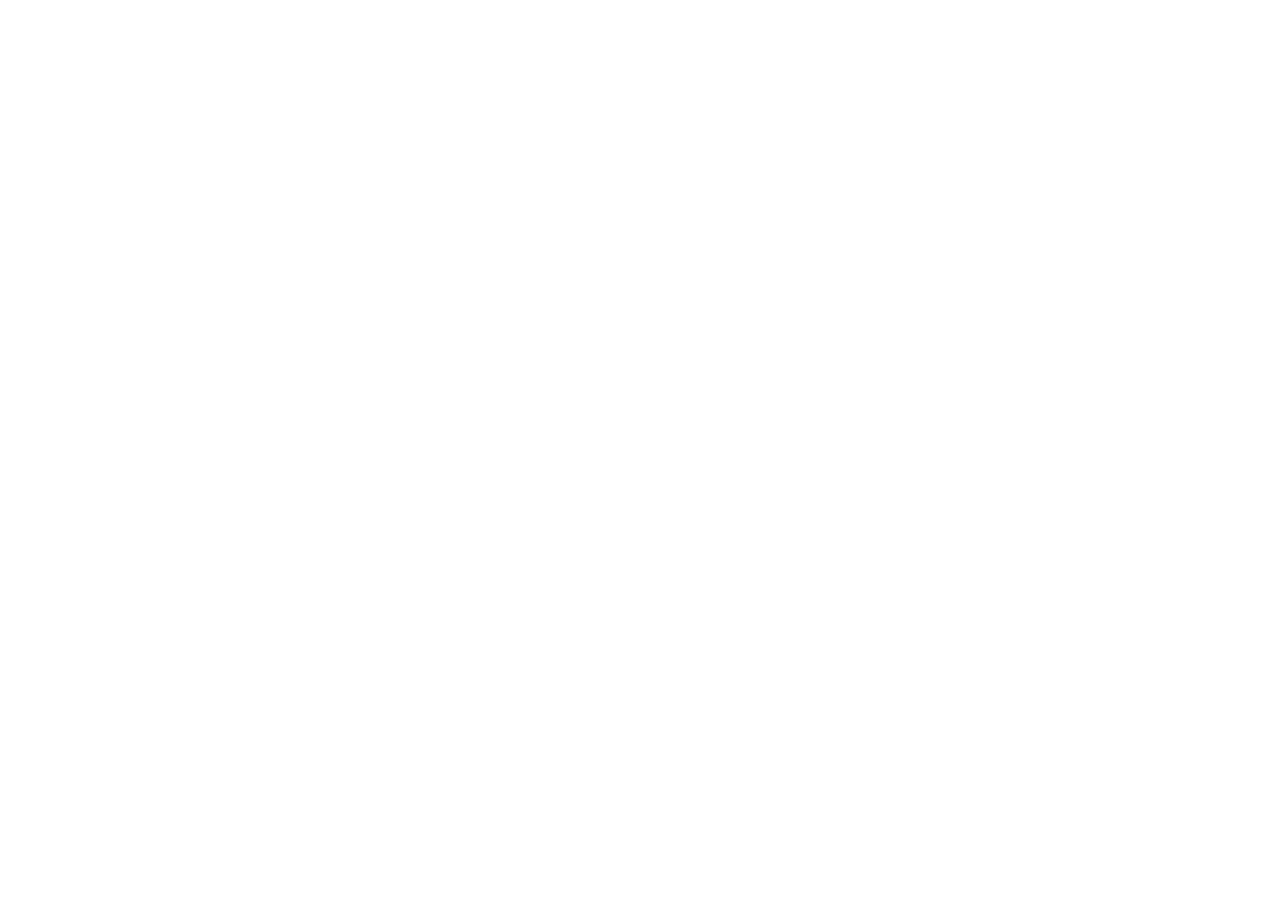
==== index.html @ b0eef28d ":tada: first commit" ====
<!DOCTYPE html>
<html lang="en">
<head>
    <meta charset="UTF-8">
    <meta http-equiv="X-UA-Compatible" content="IE=edge">
    <meta name="viewport" content="width=device-width, initial-scale=1.0">
    <link href="https://cdn.jsdelivr.net/npm/bootstrap@5.3.0-alpha1/dist/css/bootstrap.min.css" rel="stylesheet" integrity="sha384-GLhlTQ8iRABdZLl6O3oVMWSktQOp6b7In1Zl3/Jr59b6EGGoI1aFkw7cmDA6j6gD" crossorigin="anonymous">
    <link rel="stylesheet" href="style.css">
    <title>Document</title>
</head>
<body>
    <script src="https://cdn.jsdelivr.net/npm/bootstrap@5.3.0-alpha1/dist/js/bootstrap.bundle.min.js" integrity="sha384-w76AqPfDkMBDXo30jS1Sgez6pr3x5MlQ1ZAGC+nuZB+EYdgRZgiwxhTBTkF7CXvN" crossorigin="anonymous"></script>  
</body>
</html>
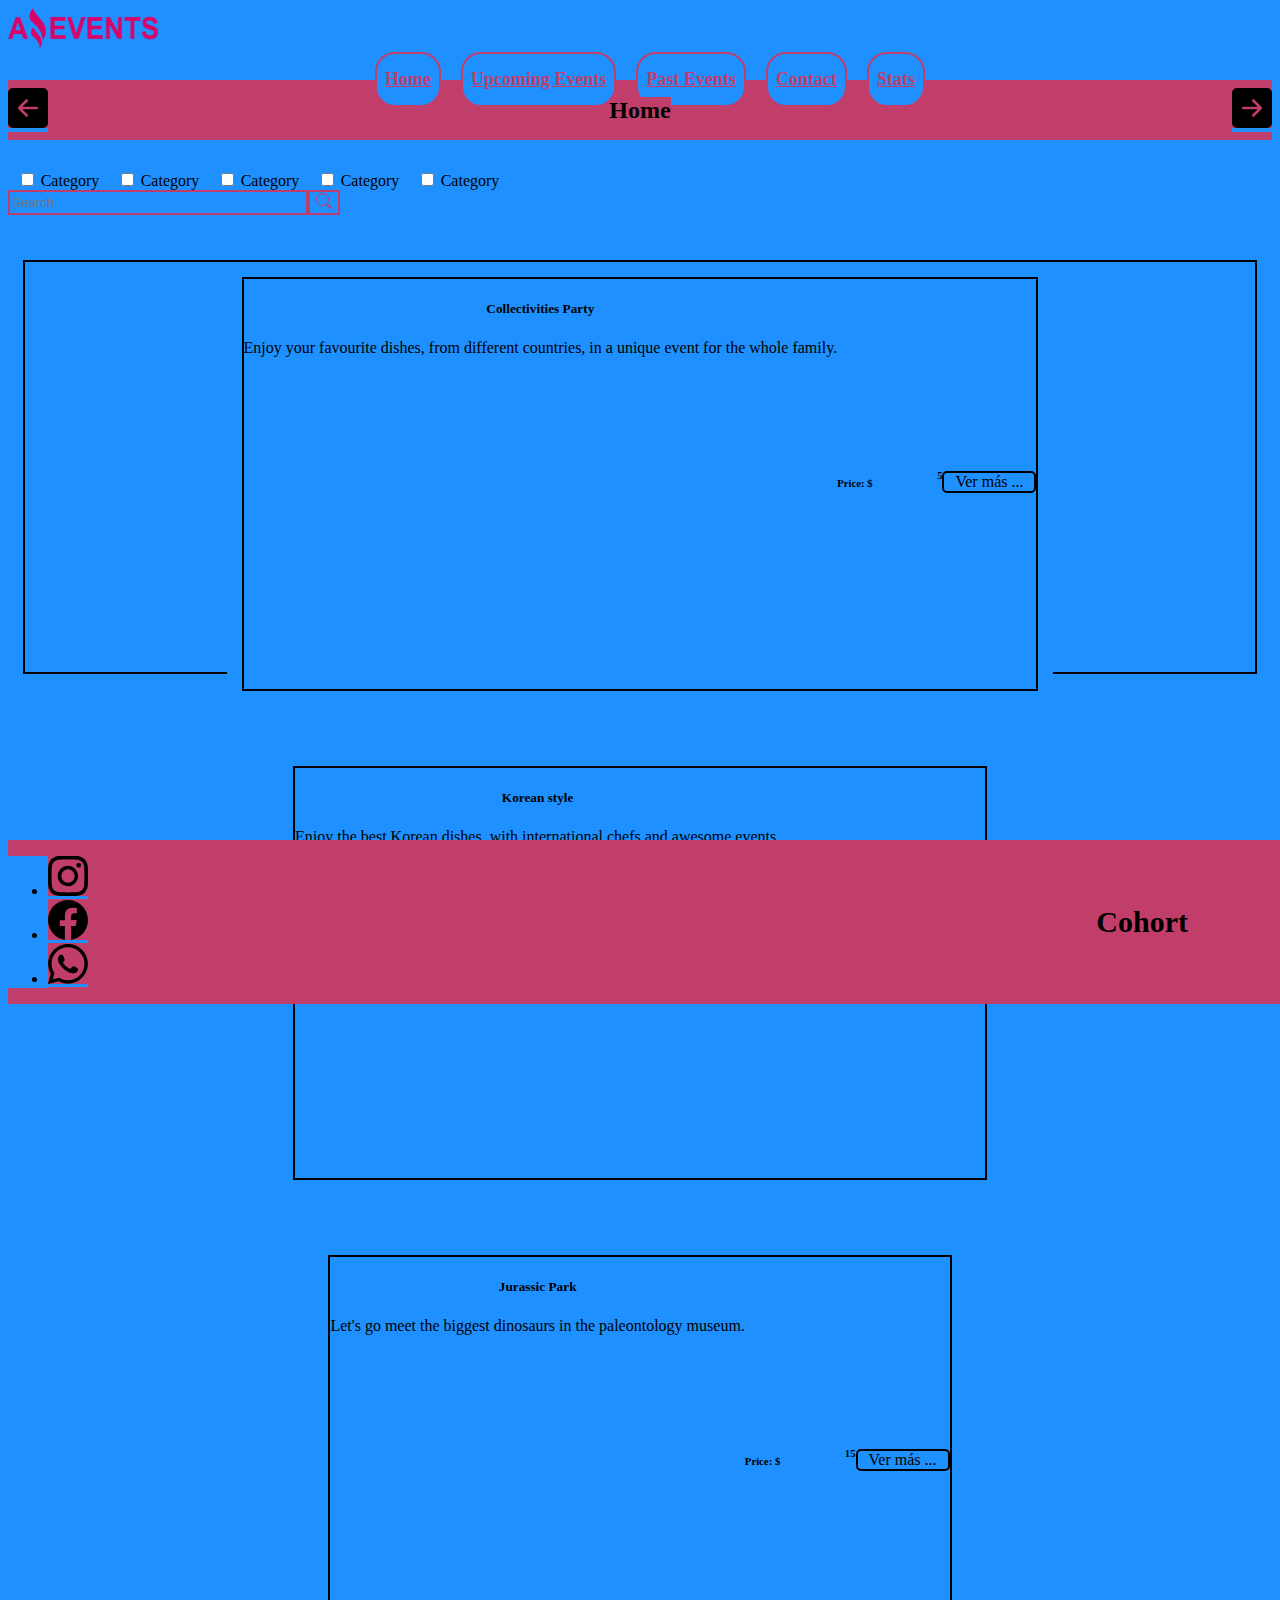
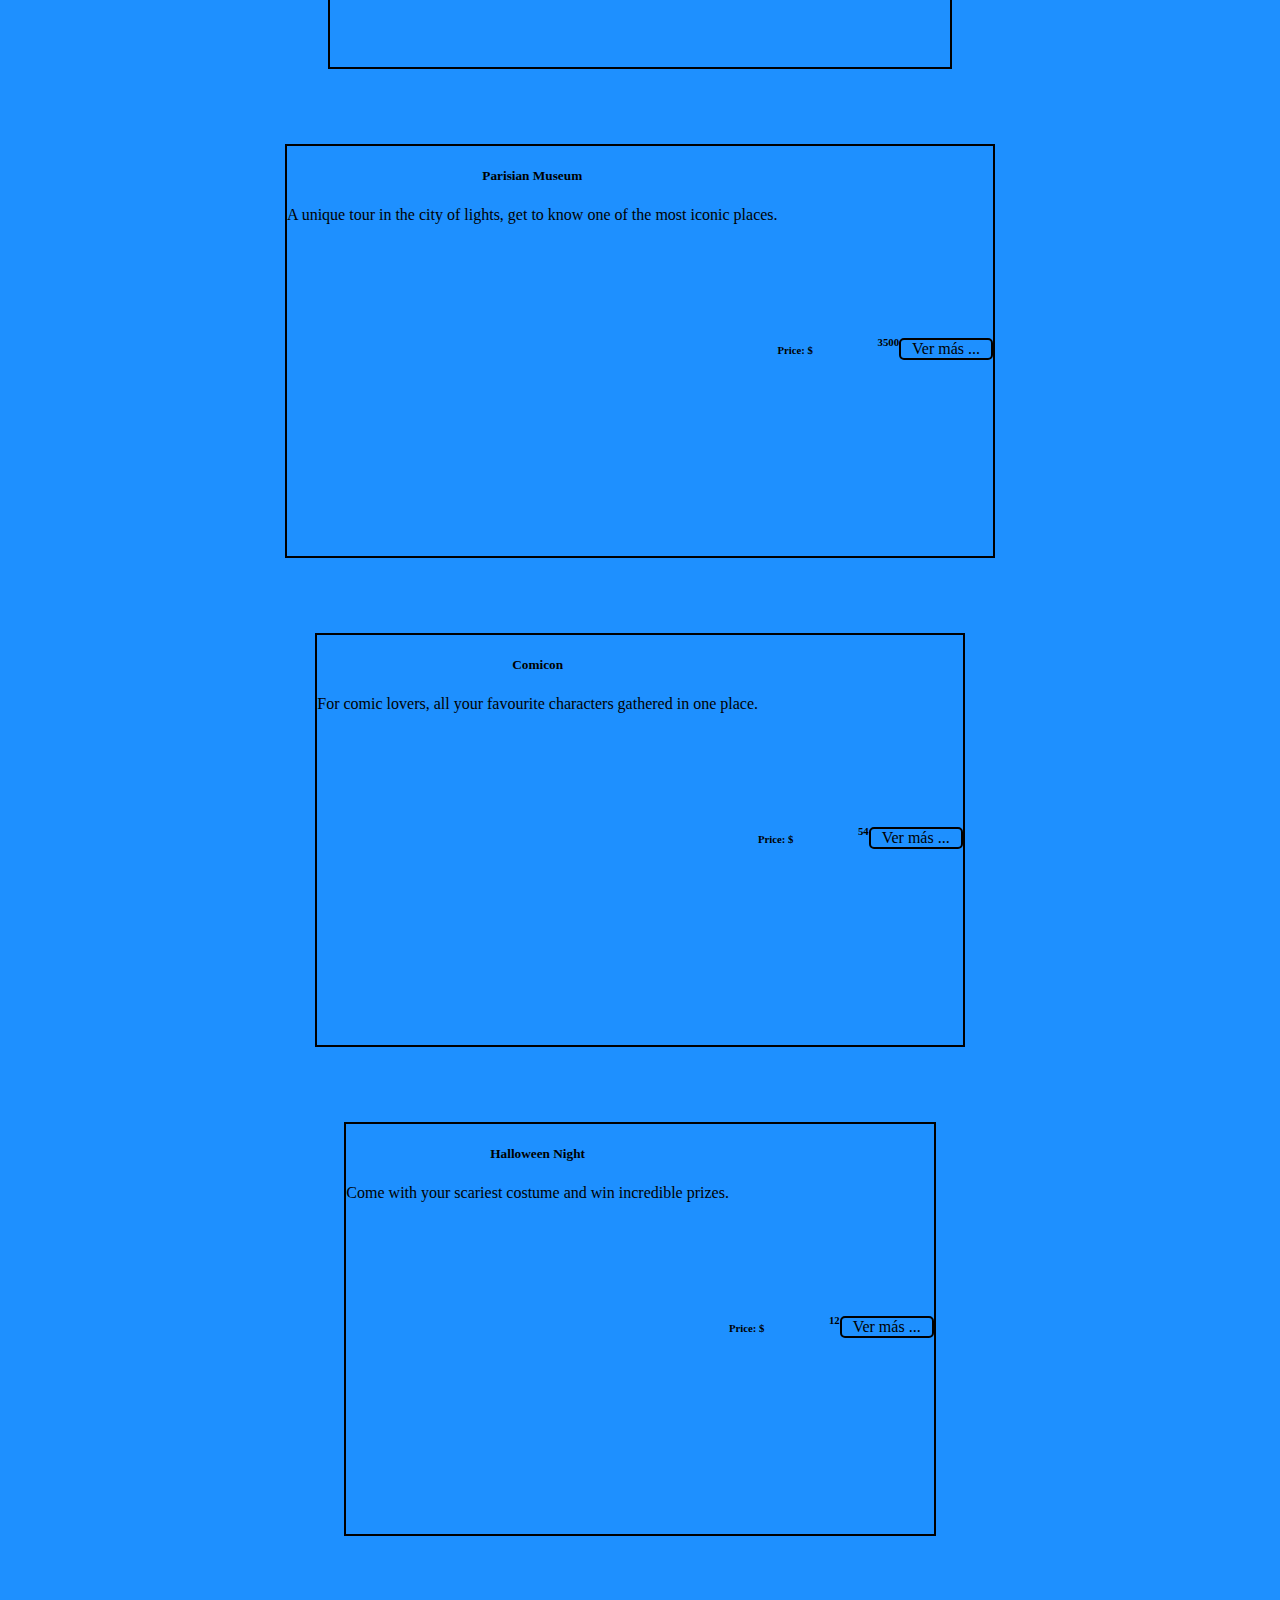
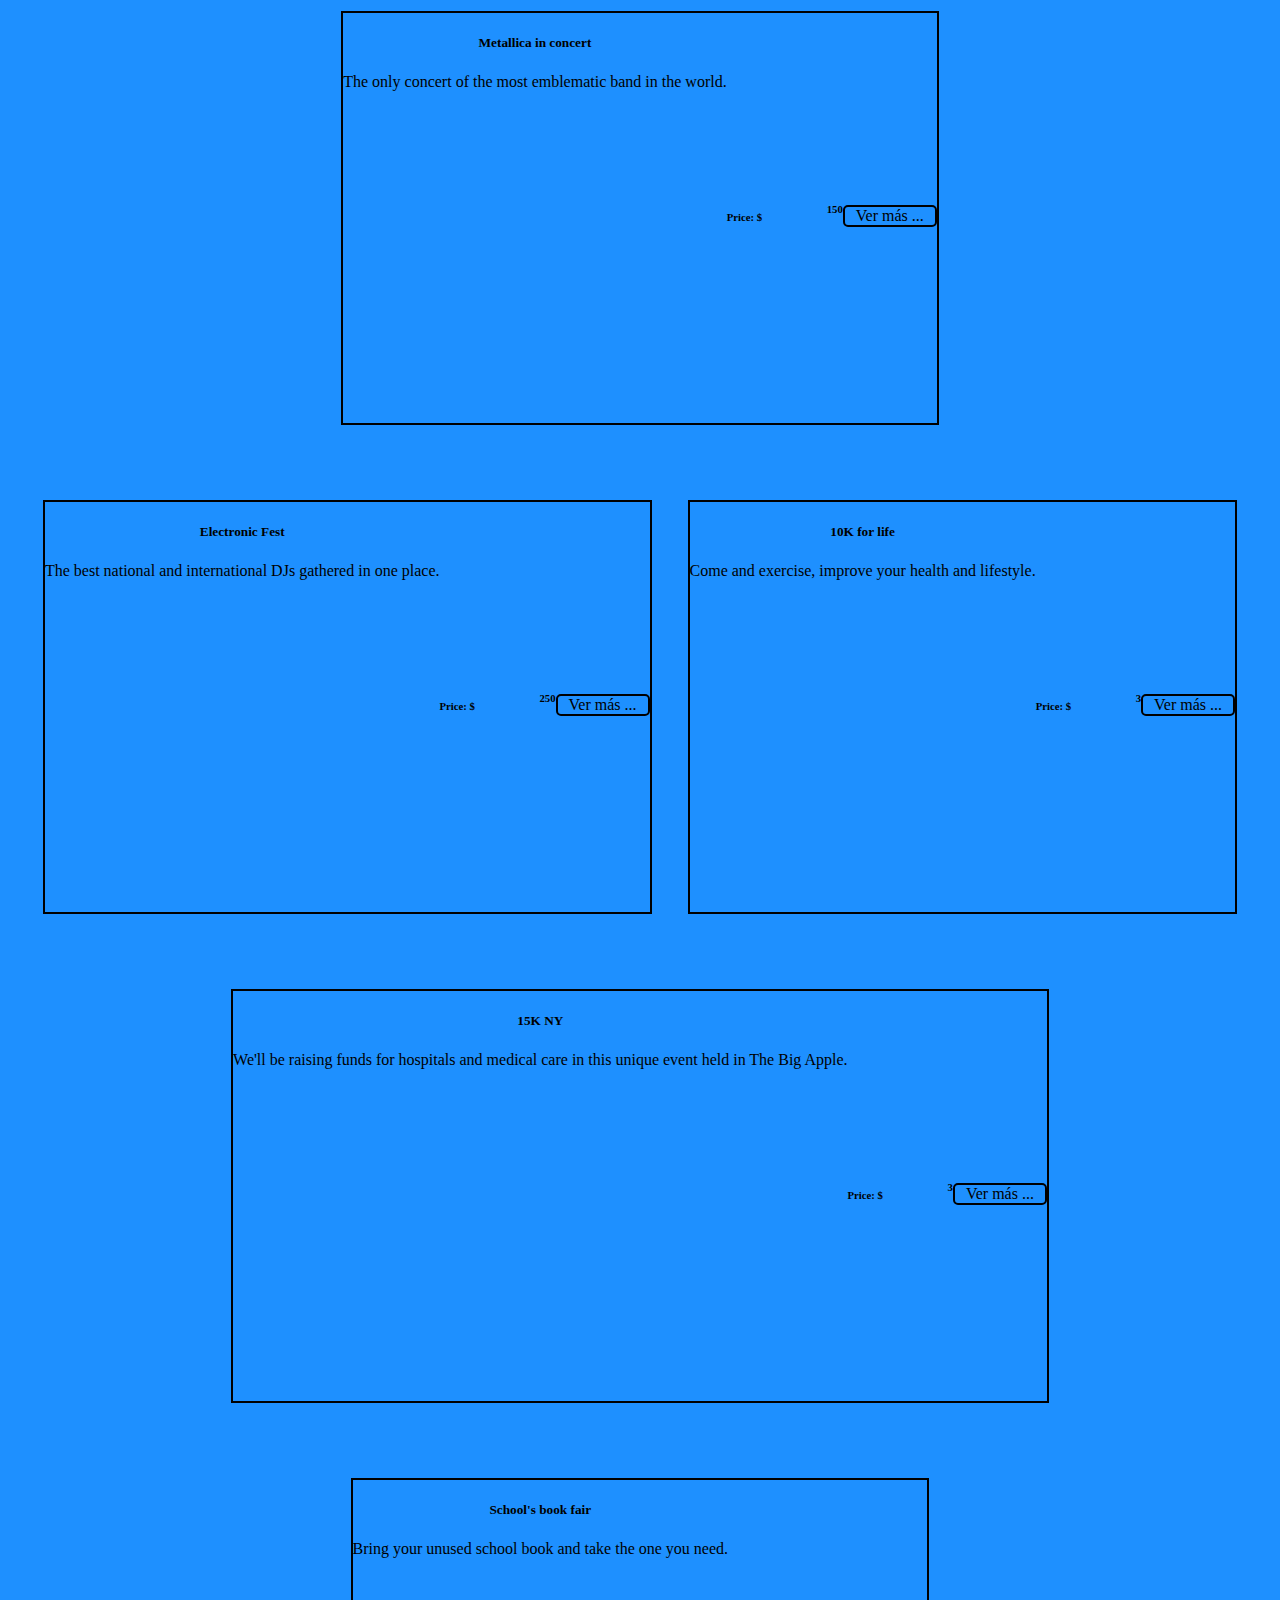
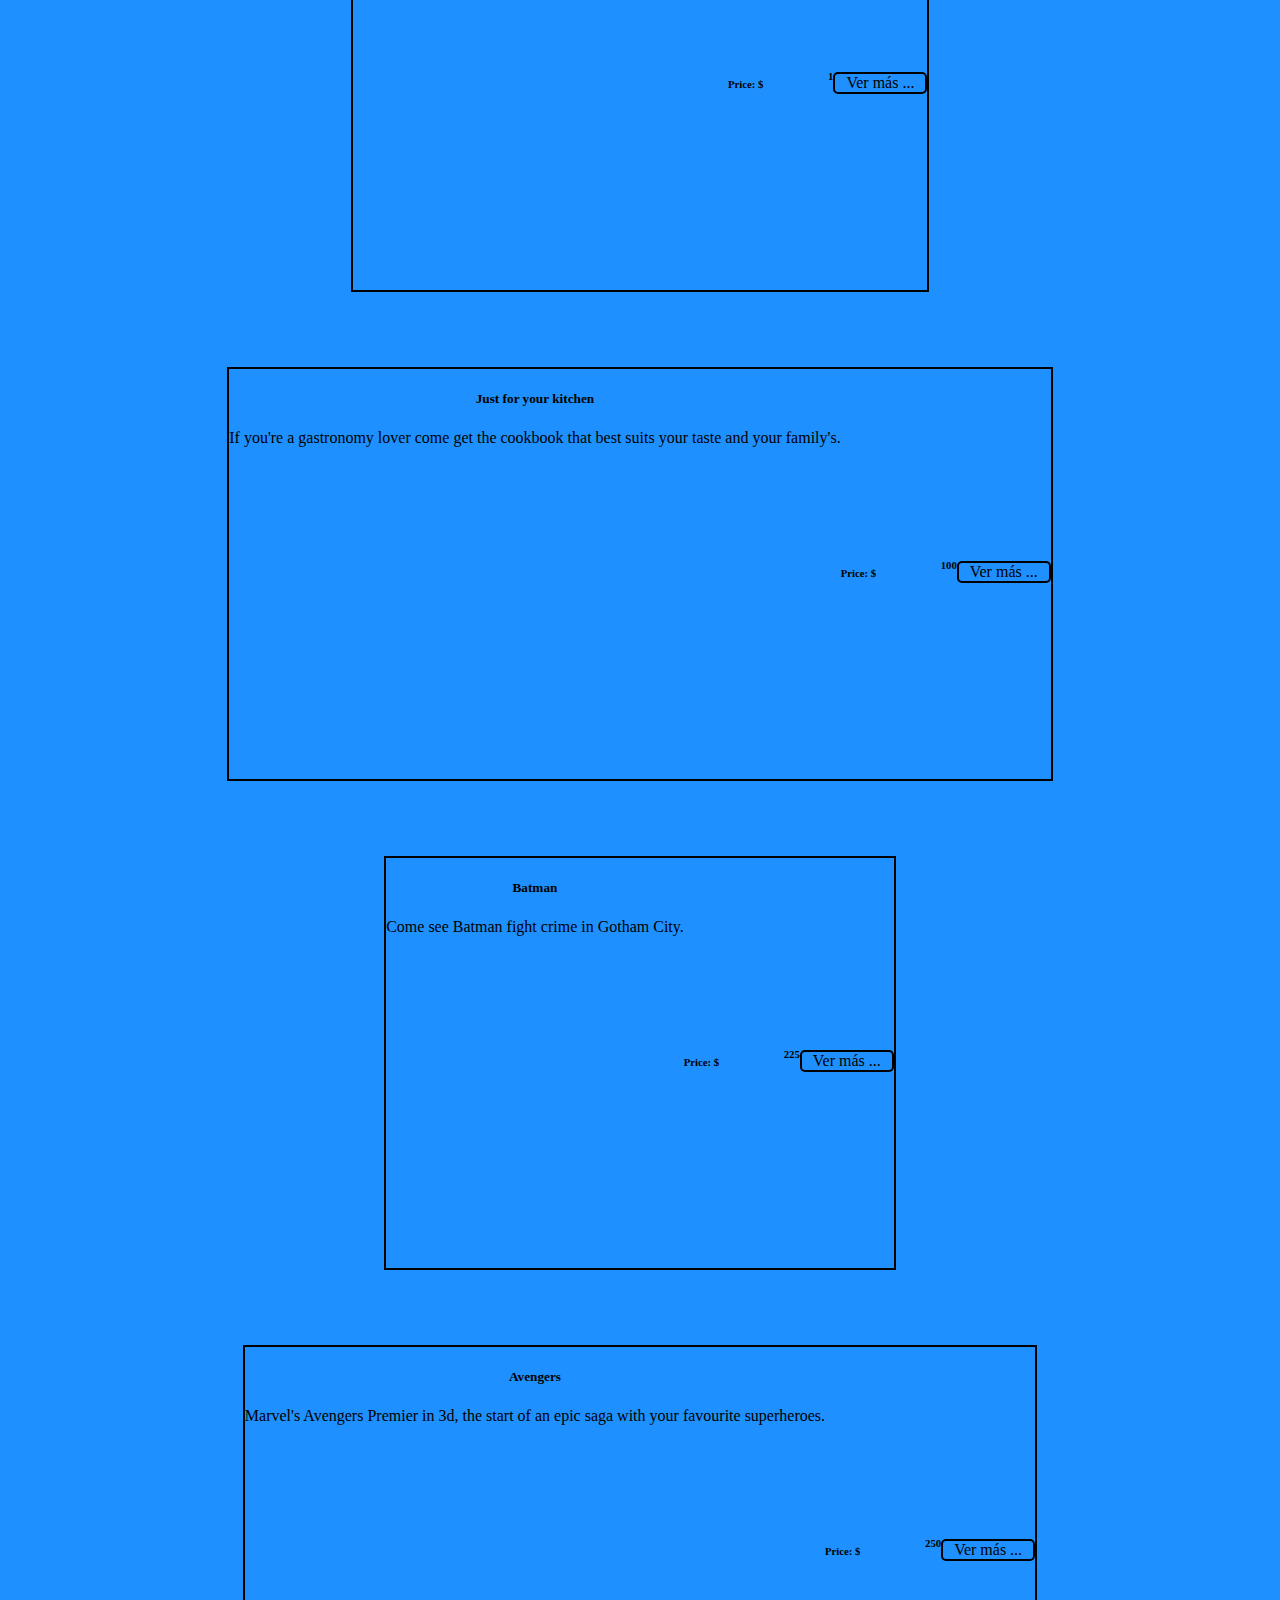
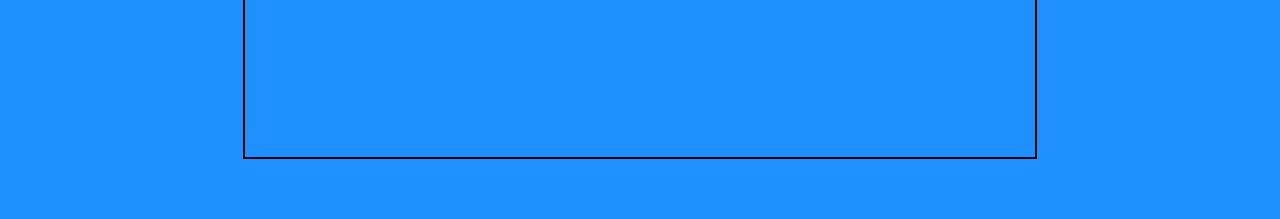
==== commit 386405d3: ":zap::hammer_and_pick: Completed task" ====
--- a/index.html
+++ b/index.html
@@ -1,14 +1,131 @@
 <!DOCTYPE html>
 <html lang="en">
+
 <head>
     <meta charset="UTF-8">
     <meta http-equiv="X-UA-Compatible" content="IE=edge">
     <meta name="viewport" content="width=device-width, initial-scale=1.0">
-    <link href="https://cdn.jsdelivr.net/npm/bootstrap@5.3.0-alpha1/dist/css/bootstrap.min.css" rel="stylesheet" integrity="sha384-GLhlTQ8iRABdZLl6O3oVMWSktQOp6b7In1Zl3/Jr59b6EGGoI1aFkw7cmDA6j6gD" crossorigin="anonymous">
-    <link rel="stylesheet" href="style.css">
-    <title>Document</title>
+    <link rel="icon" type="image/png" sizes="16x16" href="./img/favicon.ico">
+    <link href="https://cdn.jsdelivr.net/npm/bootstrap@5.3.0-alpha1/dist/css/bootstrap.min.css" rel="stylesheet"
+        integrity="sha384-GLhlTQ8iRABdZLl6O3oVMWSktQOp6b7In1Zl3/Jr59b6EGGoI1aFkw7cmDA6j6gD" crossorigin="anonymous">
+    <link rel="stylesheet" href="./style.css">
+    <title>Home</title>
 </head>
+
 <body>
-    <script src="https://cdn.jsdelivr.net/npm/bootstrap@5.3.0-alpha1/dist/js/bootstrap.bundle.min.js" integrity="sha384-w76AqPfDkMBDXo30jS1Sgez6pr3x5MlQ1ZAGC+nuZB+EYdgRZgiwxhTBTkF7CXvN" crossorigin="anonymous"></script>  
+    <section>
+        <nav class="navbar">
+            <div class="container-fluid">
+                <a class="navbar-brand" href="#">
+                    <div class="logo">
+                        <img src="./img/Logo Amazing Events.png" alt="logo" width="150" height="40">
+                    </div>
+                    <div class="lista">
+                        <a class="nav-link active home" aria-current="page" href="#">Home</a>
+                        <a class="nav-link upcoming" href="./upcoming.html">Upcoming Events</a>
+                        <a class="nav-link past-events" href="./past-events.html">Past Events</a>
+                        <a class="nav-link contact" href="./contact.html">Contact</a>
+                        <a class="nav-link stats" href="./stats.html">Stats</a>
+                    </div>
+            </div>
+        </nav>
+    </section>
+    <section class="desliz">
+        <div class=" container-fluid sdesliz">
+            <a href="/stats.html"><svg xmlns="http://www.w3.org/2000/svg" width="40" height="40" fill="currentColor"
+                    class="bi1 bi-arrow-left-square-fill" viewBox="0 0 16 16">
+                    <path class="arrow"
+                        d="M16 14a2 2 0 0 1-2 2H2a2 2 0 0 1-2-2V2a2 2 0 0 1 2-2h12a2 2 0 0 1 2 2v12zm-4.5-6.5H5.707l2.147-2.146a.5.5 0 1 0-.708-.708l-3 3a.5.5 0 0 0 0 .708l3 3a.5.5 0 0 0 .708-.708L5.707 8.5H11.5a.5.5 0 0 0 0-1z" />
+                </svg></a>
+            <h2>Home</h2>
+            <a href="/upcoming.html"><svg xmlns="http://www.w3.org/2000/svg" width="40" height="40" fill="currentColor"
+                    class="bi2 bi-arrow-right-square-fill" viewBox="0 0 16 16">
+                    <path class="arrow"
+                        d="M0 14a2 2 0 0 0 2 2h12a2 2 0 0 0 2-2V2a2 2 0 0 0-2-2H2a2 2 0 0 0-2 2v12zm4.5-6.5h5.793L8.146 5.354a.5.5 0 1 1 .708-.708l3 3a.5.5 0 0 1 0 .708l-3 3a.5.5 0 0 1-.708-.708L10.293 8.5H4.5a.5.5 0 0 1 0-1z" />
+                </svg></a>
+        </div>
+    </section>
+    <section class="medio">
+        <form class="d-flex" role="search">
+            <div class="list-category">
+                <div class="cat1">
+                    <input type="checkbox" id="category" name="cat1">
+                    <label for="cat1">Category</label>
+                </div>
+                <div class="cat2">
+                    <input type="checkbox" id="category" name="cat2">
+                    <label for="cat2">Category</label>
+                </div>
+                <div class="cat3">
+                    <input type="checkbox" id="category" name="cat3">
+                    <label for="cat3">Category</label>
+                </div>
+                <div class="cat4">
+                    <input type="checkbox" id="category" name="cat4">
+                    <label for="cat4">Category</label>
+                </div>
+                <div class="cat5">
+                    <input type="checkbox" id="category" name="cat5">
+                    <label for="cat5">Category</label>
+                </div>
+            </div>
+            <div class="search">
+                <input class="form-control me-2" type="search" placeholder="Search " aria-label="Search">
+                <button class="btn btn-pink" type="submit">
+                    <svg xmlns="http://www.w3.org/2000/svg" width="16" height="16" fill="currentColor"
+                        class="bi bi-search" viewBox="0 0 16 16">
+                        <path
+                            d="M11.742 10.344a6.5 6.5 0 1 0-1.397 1.398h-.001c.03.04.062.078.098.115l3.85 3.85a1 1 0 0 0 1.415-1.414l-3.85-3.85a1.007 1.007 0 0 0-.115-.1zM12 6.5a5.5 5.5 0 1 1-11 0 5.5 5.5 0 0 1 11 0z" />
+                    </svg>
+                </button>
+            </div>
+        </form>
+        <div class="card-list">
+            <div class="card" id="cardsHome">
+            </div>
+        </div>
+    </section>
+    <footer>
+        <div class="lista-redes">
+            <ul class="list-group list-group-horizontal">
+                <li class="list-group-item redes">
+                    <a href="" target="_blank">
+                        <svg xmlns="http://www.w3.org/2000/svg" width="40" height="40" fill="currentColor"
+                            class="bii bi-instagram" viewBox="0 0 16 16">
+                            <path
+                                d="M8 0C5.829 0 5.556.01 4.703.048 3.85.088 3.269.222 2.76.42a3.917 3.917 0 0 0-1.417.923A3.927 3.927 0 0 0 .42 2.76C.222 3.268.087 3.85.048 4.7.01 5.555 0 5.827 0 8.001c0 2.172.01 2.444.048 3.297.04.852.174 1.433.372 1.942.205.526.478.972.923 1.417.444.445.89.719 1.416.923.51.198 1.09.333 1.942.372C5.555 15.99 5.827 16 8 16s2.444-.01 3.298-.048c.851-.04 1.434-.174 1.943-.372a3.916 3.916 0 0 0 1.416-.923c.445-.445.718-.891.923-1.417.197-.509.332-1.09.372-1.942C15.99 10.445 16 10.173 16 8s-.01-2.445-.048-3.299c-.04-.851-.175-1.433-.372-1.941a3.926 3.926 0 0 0-.923-1.417A3.911 3.911 0 0 0 13.24.42c-.51-.198-1.092-.333-1.943-.372C10.443.01 10.172 0 7.998 0h.003zm-.717 1.442h.718c2.136 0 2.389.007 3.232.046.78.035 1.204.166 1.486.275.373.145.64.319.92.599.28.28.453.546.598.92.11.281.24.705.275 1.485.039.843.047 1.096.047 3.231s-.008 2.389-.047 3.232c-.035.78-.166 1.203-.275 1.485a2.47 2.47 0 0 1-.599.919c-.28.28-.546.453-.92.598-.28.11-.704.24-1.485.276-.843.038-1.096.047-3.232.047s-2.39-.009-3.233-.047c-.78-.036-1.203-.166-1.485-.276a2.478 2.478 0 0 1-.92-.598 2.48 2.48 0 0 1-.6-.92c-.109-.281-.24-.705-.275-1.485-.038-.843-.046-1.096-.046-3.233 0-2.136.008-2.388.046-3.231.036-.78.166-1.204.276-1.486.145-.373.319-.64.599-.92.28-.28.546-.453.92-.598.282-.11.705-.24 1.485-.276.738-.034 1.024-.044 2.515-.045v.002zm4.988 1.328a.96.96 0 1 0 0 1.92.96.96 0 0 0 0-1.92zm-4.27 1.122a4.109 4.109 0 1 0 0 8.217 4.109 4.109 0 0 0 0-8.217zm0 1.441a2.667 2.667 0 1 1 0 5.334 2.667 2.667 0 0 1 0-5.334z" />
+                        </svg>
+                    </a>
+                </li>
+                <li class="list-group-item redes">
+                    <a href="" target="_blank">
+                        <svg xmlns="http://www.w3.org/2000/svg" width="40" height="40" fill="currentColor"
+                            class="bif bi-facebook" viewBox="0 0 16 16">
+                            <path
+                                d="M16 8.049c0-4.446-3.582-8.05-8-8.05C3.58 0-.002 3.603-.002 8.05c0 4.017 2.926 7.347 6.75 7.951v-5.625h-2.03V8.05H6.75V6.275c0-2.017 1.195-3.131 3.022-3.131.876 0 1.791.157 1.791.157v1.98h-1.009c-.993 0-1.303.621-1.303 1.258v1.51h2.218l-.354 2.326H9.25V16c3.824-.604 6.75-3.934 6.75-7.951z" />
+                        </svg>
+                    </a>
+                </li>
+                <li class="list-group-item redes">
+                    <a href="" target="_blank">
+                        <svg xmlns="http://www.w3.org/2000/svg" width="40" height="40" fill="currentColor"
+                            class="biw bi-whatsapp" viewBox="0 0 16 16">
+                            <path
+                                d="M13.601 2.326A7.854 7.854 0 0 0 7.994 0C3.627 0 .068 3.558.064 7.926c0 1.399.366 2.76 1.057 3.965L0 16l4.204-1.102a7.933 7.933 0 0 0 3.79.965h.004c4.368 0 7.926-3.558 7.93-7.93A7.898 7.898 0 0 0 13.6 2.326zM7.994 14.521a6.573 6.573 0 0 1-3.356-.92l-.24-.144-2.494.654.666-2.433-.156-.251a6.56 6.56 0 0 1-1.007-3.505c0-3.626 2.957-6.584 6.591-6.584a6.56 6.56 0 0 1 4.66 1.931 6.557 6.557 0 0 1 1.928 4.66c-.004 3.639-2.961 6.592-6.592 6.592zm3.615-4.934c-.197-.099-1.17-.578-1.353-.646-.182-.065-.315-.099-.445.099-.133.197-.513.646-.627.775-.114.133-.232.148-.43.05-.197-.1-.836-.308-1.592-.985-.59-.525-.985-1.175-1.103-1.372-.114-.198-.011-.304.088-.403.087-.088.197-.232.296-.346.1-.114.133-.198.198-.33.065-.134.034-.248-.015-.347-.05-.099-.445-1.076-.612-1.47-.16-.389-.323-.335-.445-.34-.114-.007-.247-.007-.38-.007a.729.729 0 0 0-.529.247c-.182.198-.691.677-.691 1.654 0 .977.71 1.916.81 2.049.098.133 1.394 2.132 3.383 2.992.47.205.84.326 1.129.418.475.152.904.129 1.246.08.38-.058 1.171-.48 1.338-.943.164-.464.164-.86.114-.943-.049-.084-.182-.133-.38-.232z" />
+                        </svg>
+                    </a>
+                </li>
+            </ul>
+            <h4>Cohort</h4>
+        </div>
+
+
+    </footer>
+    <script src="./script/data.js"></script>
+    <script src="./script/index.js"></script>
+    <script src="https://cdn.jsdelivr.net/npm/bootstrap@5.3.0-alpha1/dist/js/bootstrap.bundle.min.js"
+        integrity="sha384-w76AqPfDkMBDXo30jS1Sgez6pr3x5MlQ1ZAGC+nuZB+EYdgRZgiwxhTBTkF7CXvN"
+        crossorigin="anonymous"></script>
 </body>
+
 </html>--- a/style.css
+++ b/style.css
@@ -0,0 +1,466 @@
+* {
+    background-color: dodgerblue;
+}
+
+.navbar>.container-fluid {
+    height: 72px;
+    flex-wrap: wrap;
+    flex-direction: row;
+    align-content: center;
+    justify-content: space-around;
+}
+
+.lista {
+    display: flex;
+    justify-content: center;
+    align-items: center;
+    flex-wrap: wrap;
+    align-content: center;
+    flex-direction: row;
+
+}
+
+.nav-link {
+    color: #c23e6a;
+    font-size: 18px;
+    font-weight: bold;
+    border: 2px solid #c23e6a;
+    padding: 8px;
+    height: 35px;
+    border-radius: 20px;
+    display: flex;
+    justify-content: center;
+    align-items: center;
+    margin-left: 20px;
+}
+
+
+.sdesliz {
+    background-color: #c23e6a;
+    height: 60px;
+    display: flex;
+    flex-direction: row;
+    flex-wrap: wrap;
+    align-content: center;
+    justify-content: space-between;
+    align-items: center;
+}
+
+h2,
+.bi1,
+.bi2 {
+    background-color: #c23e6a;
+}
+
+.arrow {
+    color: black;
+}
+
+.d-flex {
+    flex-wrap: wrap;
+    align-content: center;
+    justify-content: space-around;
+    align-items: center;
+    flex-direction: row;
+}
+
+.form-control {
+    width: 300px;
+    background-color: dodgerblue;
+    border: 2px solid #c23e6a;
+    color: #c23e6a;
+}
+
+.list-category {
+    width: 500px;
+    display: flex;
+    justify-content: space-around;
+}
+
+.search {
+    display: flex;
+    flex-direction: row;
+}
+
+.btn-pink {
+    color: #c23e6a;
+    border: 2px solid #c23e6a;
+    font-weight: bold;
+}
+
+.card-list {
+    border: none;
+    
+}
+.card-img-top {
+    box-shadow: inset -10px -10px 0 rgb(51, 50, 50);
+    border-radius: 5px;
+    height: 200px;
+}
+
+.card, .cardUpcoming, .cardPast {
+    margin: 15px;
+    margin-bottom: 60px;
+    height: 410px;
+    display: flex;
+    flex-wrap: wrap;
+    flex-direction: row;
+    justify-content: space-around;
+    background-color: dodgerblue;
+    border: 2px solid black;
+}
+
+.card-title {
+    display: flex;
+    justify-content: center;
+}
+
+.card-footer {
+    background-color: dodgerblue;
+    border-top: none;
+    display: flex;
+    flex-direction: row;
+    flex-wrap: wrap;
+    align-content: center;
+    justify-content: space-around;
+    align-items: baseline;
+}
+
+.mas {
+    border: 2px solid black;
+    border-radius: 5px;
+    width: 90px;
+    text-decoration: none;
+    color: black;
+    display: flex;
+    justify-content: center;
+    align-items: center;
+}
+
+
+
+/*details*/
+.hcard {
+    height: 520px;
+    display: flex;
+    flex-direction: row;
+    flex-wrap: wrap;
+    align-content: center;
+    justify-content: center;
+    align-items: center;
+}
+.c-home {
+    height: 520px;
+    display: flex;
+    flex-direction: row;
+    flex-wrap: wrap;
+    align-content: center;
+    justify-content: center;
+    align-items: center;
+}
+.imagendiv {
+    width: 500px;
+    height: 350px;
+    display: flex;
+    justify-content: center;
+    align-items: center;
+}
+.img-home {
+    border: 2px solid black;
+    border-radius: 5px;
+    width: 480px;
+    height: 330px;
+    display: flex;
+    justify-content: flex-start;
+        
+}
+.contenido {
+    width: 500px;
+}
+.close {
+    display: flex;
+    justify-content: flex-end;
+    flex-direction: row;
+    flex-wrap: wrap;
+    align-content: flex-start;
+    align-items: center;
+}
+
+.bix {
+    color: black;
+    width: 25px;
+}
+
+.tch5 {
+    display: flex;
+    justify-content: center;
+    font-weight: 800;
+}
+
+#fecha, #categoria, #lugar, #capacidad, #asistencia, #precio {
+    margin-top: -20px;
+    margin-left: 100px;
+}
+
+/*fin c-home*/
+
+
+footer {
+    width: 100%;
+    height: 60px;
+    bottom: 0;
+    position: fixed;
+    
+}
+
+.lista-redes {
+    background-color: #c23e6a;
+    display: flex;
+    flex-direction: row;
+    flex-wrap: wrap;
+    align-content: center;
+    justify-content: space-between;
+    align-items: center;
+}
+
+.redes {
+    background-color: #c23e6a;
+    border: none;
+}
+
+h4 {
+    background-color: #c23e6a;
+    margin-right: 100px;
+    font-size: 30px;
+    font-weight: bold;
+}
+
+.bii,
+.bif,
+.biw {
+    color: black;
+    background-color: #c23e6a;
+}
+
+.scontact {
+    display: flex;
+    flex-direction: row;
+    flex-wrap: wrap;
+    align-content: center;
+    justify-content: center;
+}
+
+.fcontact {
+    width: 500px;
+    height: 457px;
+    display: flex;
+    flex-direction: column;
+    flex-wrap: wrap;
+    align-content: center;
+    justify-content: center;
+    align-items: flex-end;
+    color: #c23e6a;
+    font-weight: bold;
+}
+
+.sstats {
+    display: flex;
+    align-content: center;
+    justify-content: center;
+    flex-direction: column;
+    flex-wrap: wrap;
+    align-items: center;
+}
+
+.tstats {
+    width: 1200px;
+    display: flex;
+    flex-direction: column;
+    flex-wrap: wrap;
+    align-content: center;
+    justify-content: center;
+    align-items: flex-start;
+
+}
+
+.psub {
+    font-size: 22px;
+    font-weight: bold;
+    background-color: cornflowerblue;
+}
+
+.table1,
+.table2,
+.table3 {
+    display: flex;
+    flex-direction: column;
+    flex-wrap: wrap;
+    background-color: cornflowerblue;
+}
+
+.t1th1,
+.t2th1,
+.t3th1 {
+    width: 390px;
+}
+
+.t1th2,
+.t2th2,
+.t3th2 {
+    width: 390px;
+}
+
+.t1th3,
+.t2th3,
+.t3th3 {
+    width: 320px;
+}
+
+@media (min-width: 320px) and (max-width: 424.98px) {
+    .navbar>.container-fluid {
+        height: 260px;
+        display: flex;
+        flex-direction: column;
+        justify-content: center;
+        flex-wrap: wrap;
+        align-items: center;
+    }
+
+    .logo {
+        display: flex;
+        justify-content: center;
+        align-items: center;
+    }
+
+    .lista {
+        display: flex;
+        flex-direction: column;
+        justify-content: center;
+        align-items: center;
+        align-content: center;
+    }
+
+    .list-category {
+        width: 300px;
+        display: flex;
+        flex-direction: column;
+        justify-content: center;
+        flex-wrap: wrap;
+        align-content: center;
+        align-items: center;
+    }
+
+    .form-control {
+        width: 250px;
+    }
+
+    .tstats {
+        width: 320px;
+    }
+}
+
+@media (min-width: 425px) and (max-width: 575.98px) {
+    .navbar>.container-fluid {
+        height: 160px;
+        display: flex;
+        flex-direction: column;
+        justify-content: center;
+        align-items: center;
+    }
+
+    .logo {
+        display: flex;
+        justify-content: center;
+        align-items: center;
+    }
+
+    .lista {
+        height: 80px;
+        align-content: space-between;
+    }
+
+    .list-category {
+        width: 300px;
+        flex-direction: row;
+        flex-wrap: wrap;
+    }
+
+    .tstats {
+        width: 420px;
+    }
+}
+
+@media (min-width: 576px) and (max-width: 639.98px) {
+    .navbar>.container-fluid {
+        height: 160px;
+        display: flex;
+        flex-direction: column;
+        justify-content: center;
+        align-items: center;
+    }
+
+    .lista {
+        height: 80px;
+        align-content: space-between;
+    }
+
+    .list-category {
+        width: 300px;
+        flex-direction: row;
+        flex-wrap: wrap;
+    }
+
+    .tstats {
+        width: 570px;
+    }
+}
+
+@media (min-width: 640px) and (max-width: 991.98px) {
+    .navbar>.container-fluid {
+        height: 100px;
+        display: flex;
+        flex-direction: column;
+        justify-content: center;
+        align-items: center;
+    }
+
+    .lista {
+        height: 40px;
+    }
+
+    .list-category {
+        flex-direction: row;
+        flex-wrap: wrap;
+    }
+
+    .tstats {
+        width: 640px;
+    }
+}
+
+@media (min-width: 992px) and (max-width: 1199.98px) {
+    .tstats {
+        width: 990px;
+    }
+}
+
+@media (min-width: 1200px) and (max-width: 1399.98px) {
+    .d-flex {
+        padding-top: 30px;
+    }
+
+    .card-list {
+        padding-top: 30px;
+        padding-bottom: 60px;
+    }
+
+    .fcontact {
+        margin-top: 30px;
+        margin-bottom: 60px;
+    }
+
+    .tstats {
+        margin-top: 30px;
+        margin-bottom: 40px;
+    }
+}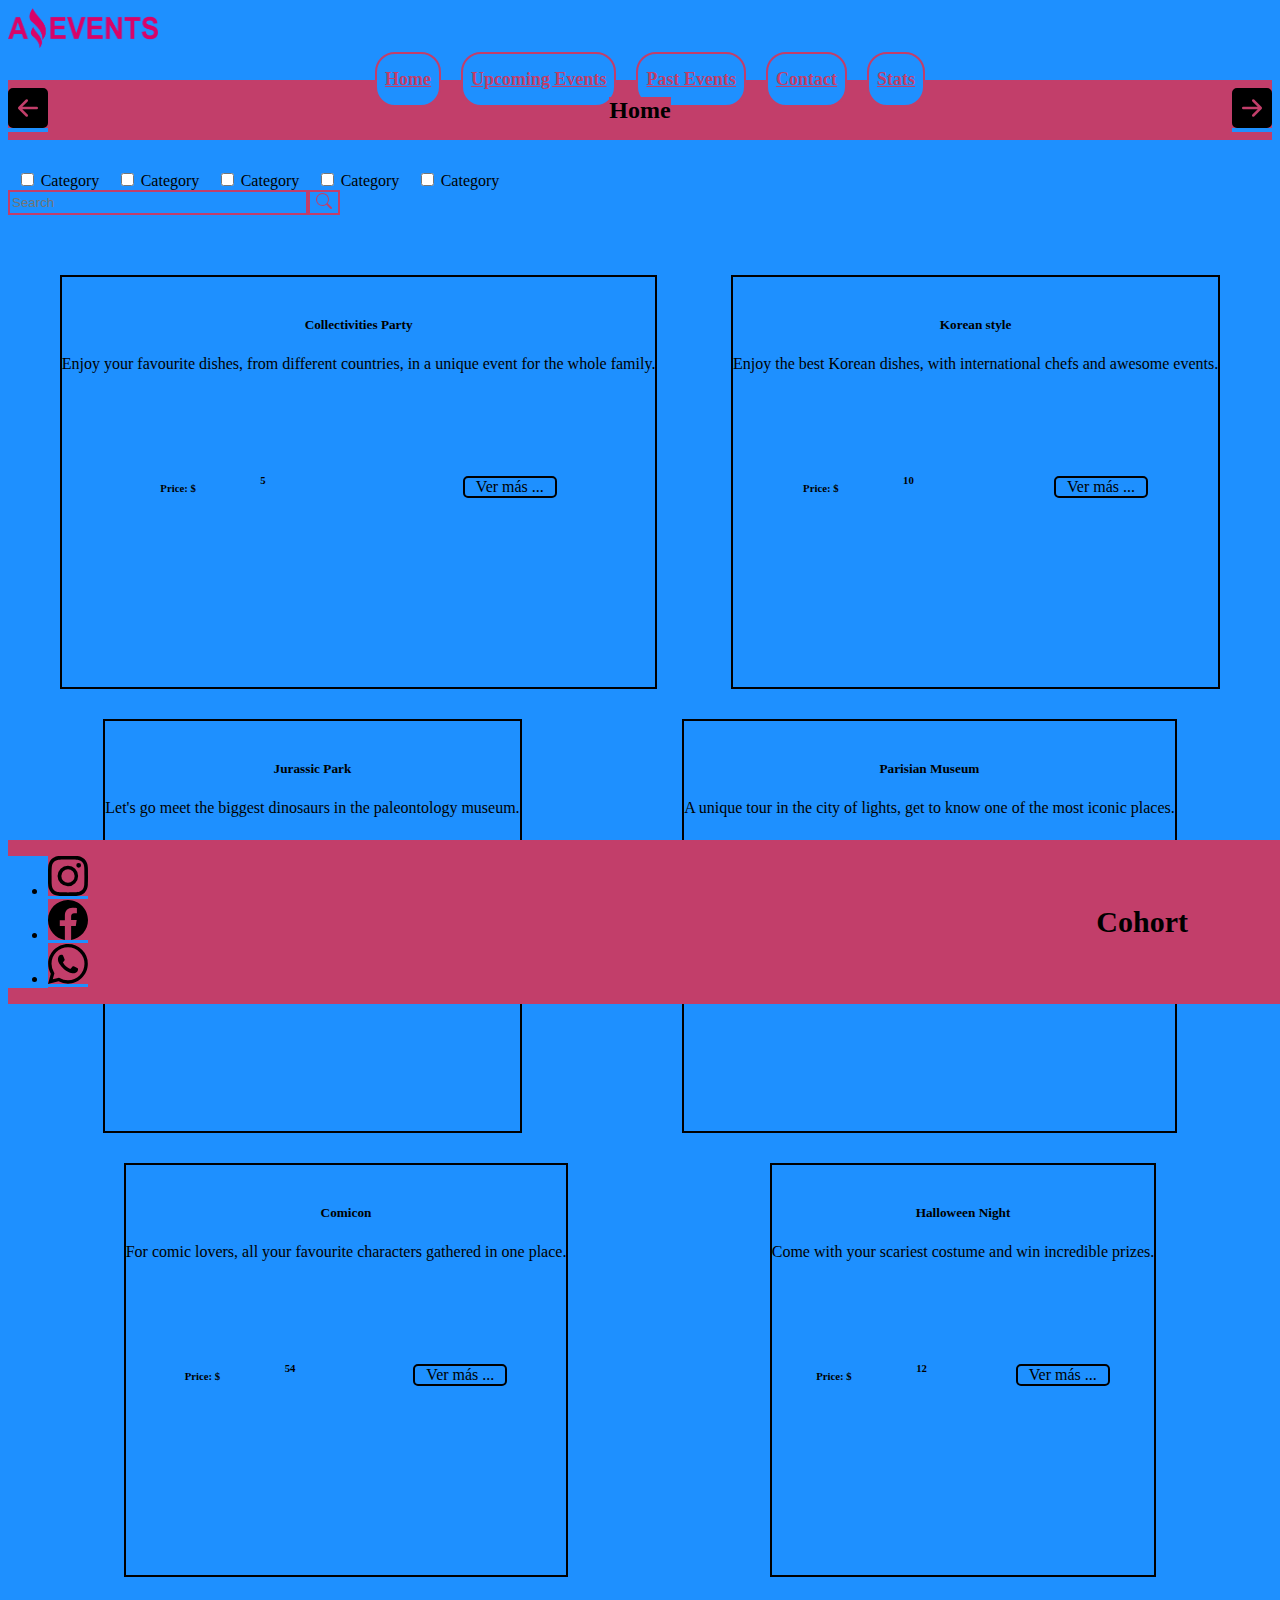
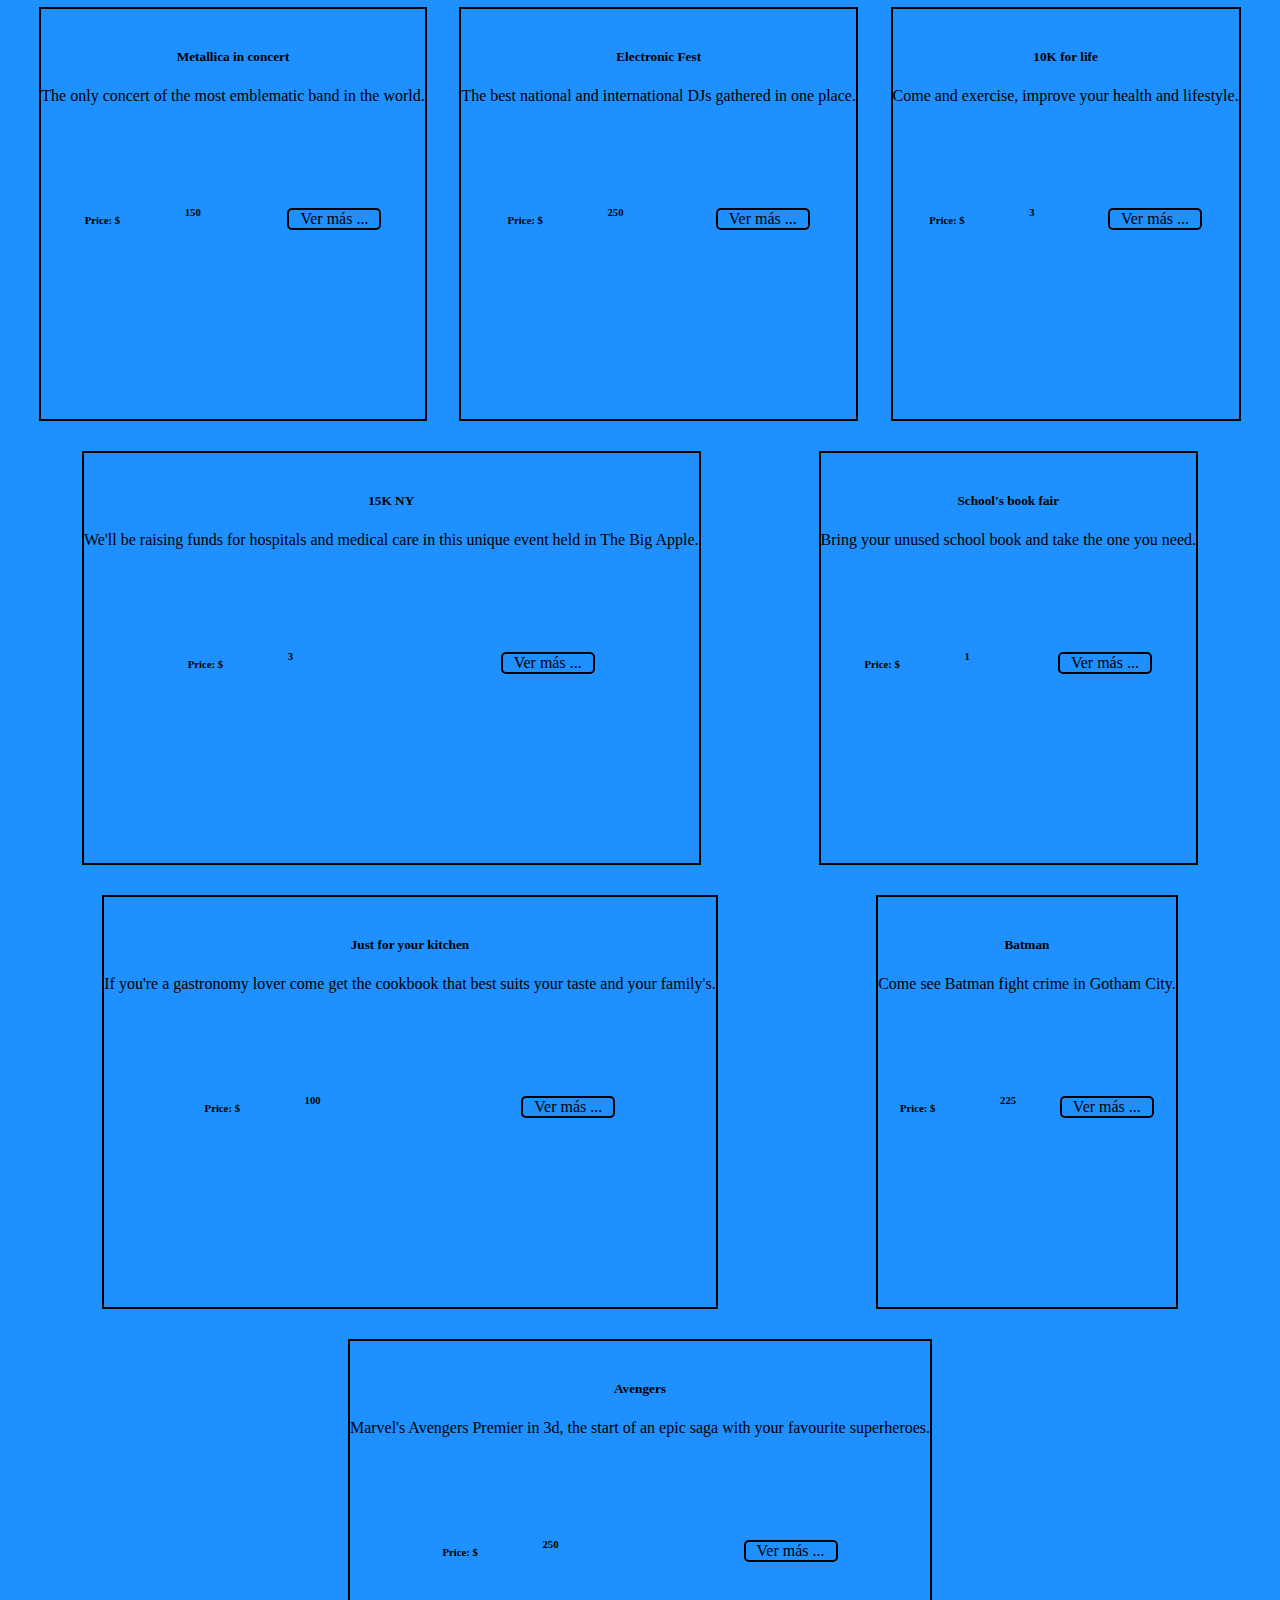
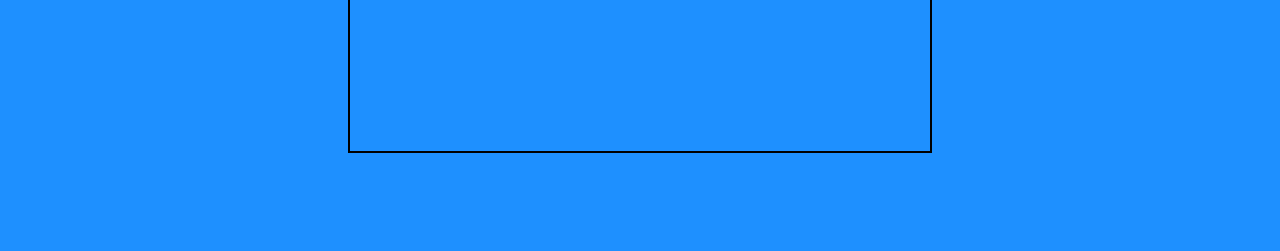
==== commit 5a5816aa: ":bug::ambulance: Fixes in responsive" ====
--- a/index.html
+++ b/index.html
@@ -123,6 +123,7 @@
     </footer>
     <script src="./script/data.js"></script>
     <script src="./script/index.js"></script>
+    <script src="./script/detail.js"></script>
     <script src="https://cdn.jsdelivr.net/npm/bootstrap@5.3.0-alpha1/dist/js/bootstrap.bundle.min.js"
         integrity="sha384-w76AqPfDkMBDXo30jS1Sgez6pr3x5MlQ1ZAGC+nuZB+EYdgRZgiwxhTBTkF7CXvN"
         crossorigin="anonymous"></script>
--- a/style.css
+++ b/style.css
@@ -88,10 +88,6 @@
     font-weight: bold;
 }
 
-.card-list {
-    border: none;
-    
-}
 .card-img-top {
     box-shadow: inset -10px -10px 0 rgb(51, 50, 50);
     border-radius: 5px;
@@ -100,21 +96,25 @@
 
 .card, .cardUpcoming, .cardPast {
     margin: 15px;
-    margin-bottom: 60px;
-    height: 410px;
     display: flex;
     flex-wrap: wrap;
     flex-direction: row;
     justify-content: space-around;
     background-color: dodgerblue;
+  
+}
+
+.csmall {
+    height: 410px; 
     border: 2px solid black;
 }
-
 .card-title {
     display: flex;
     justify-content: center;
 }
-
+.card-body {
+    height: 140px;
+}
 .card-footer {
     background-color: dodgerblue;
     border-top: none;
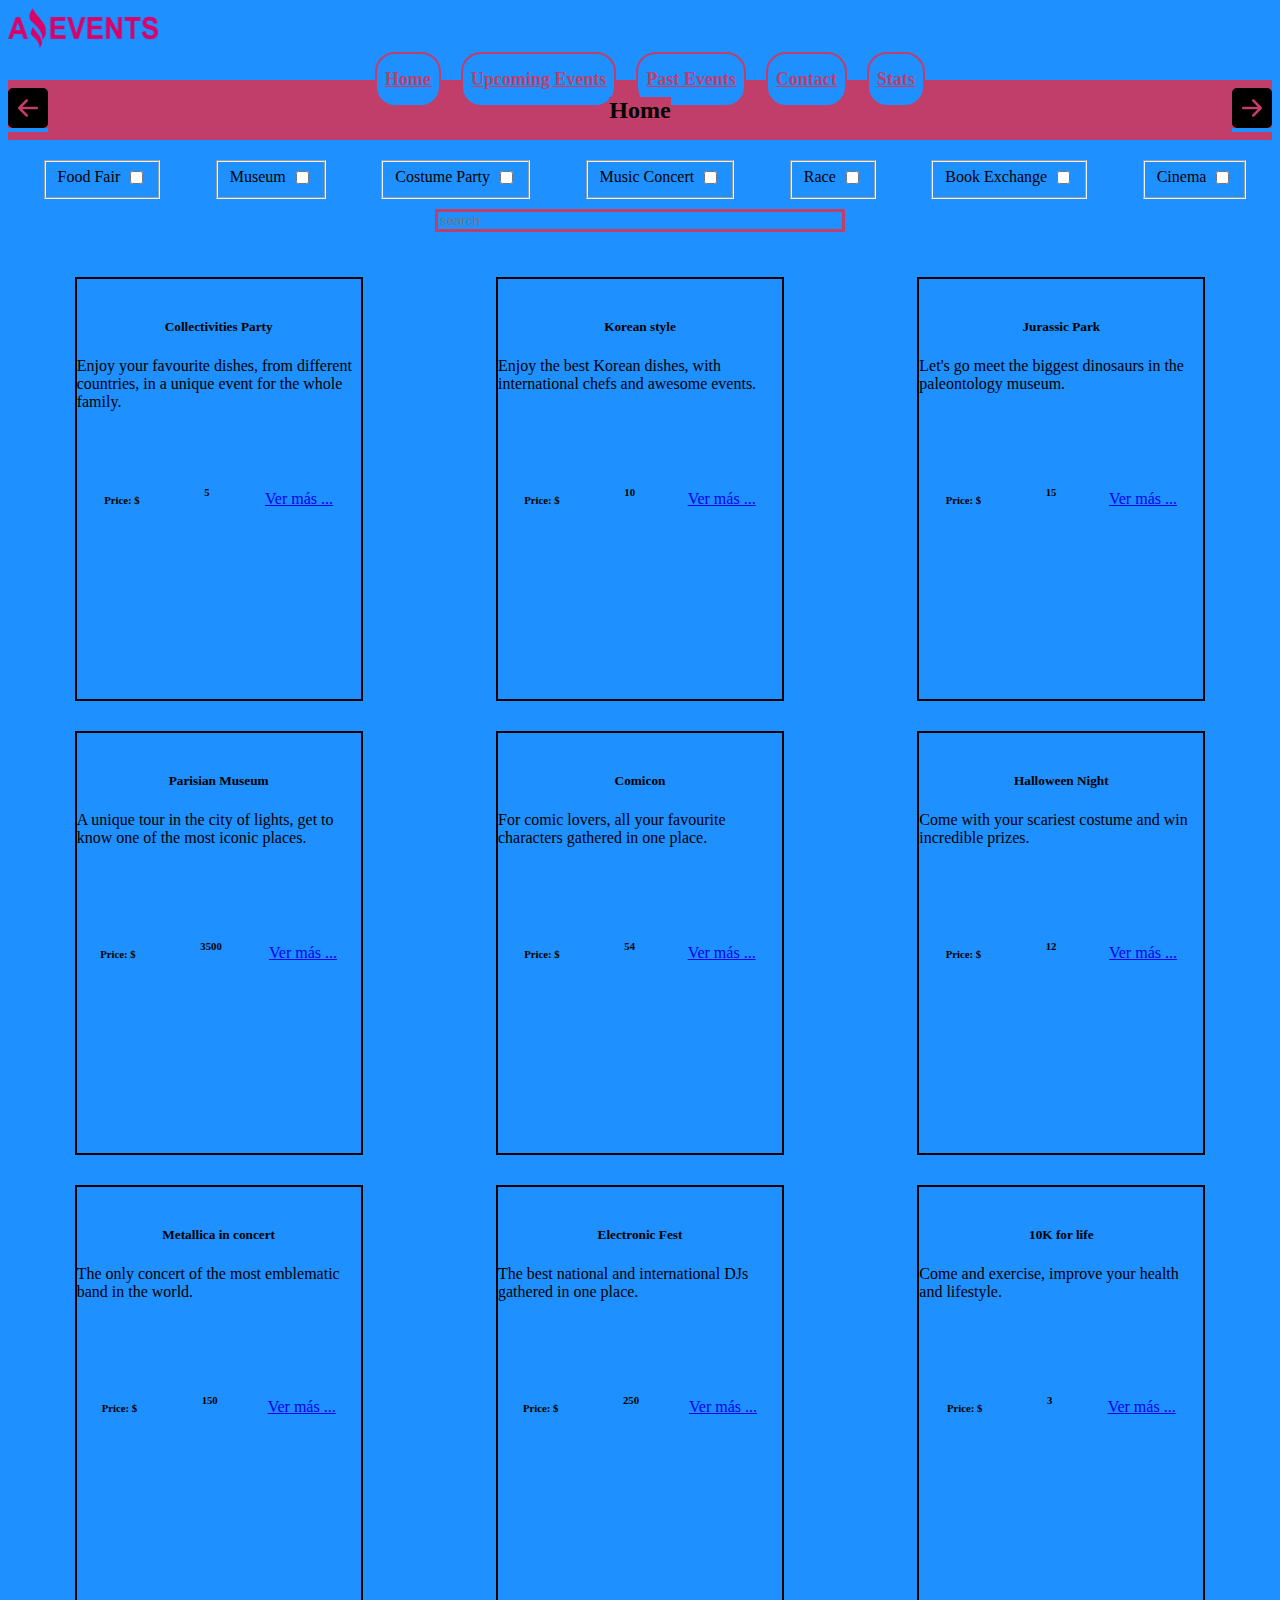
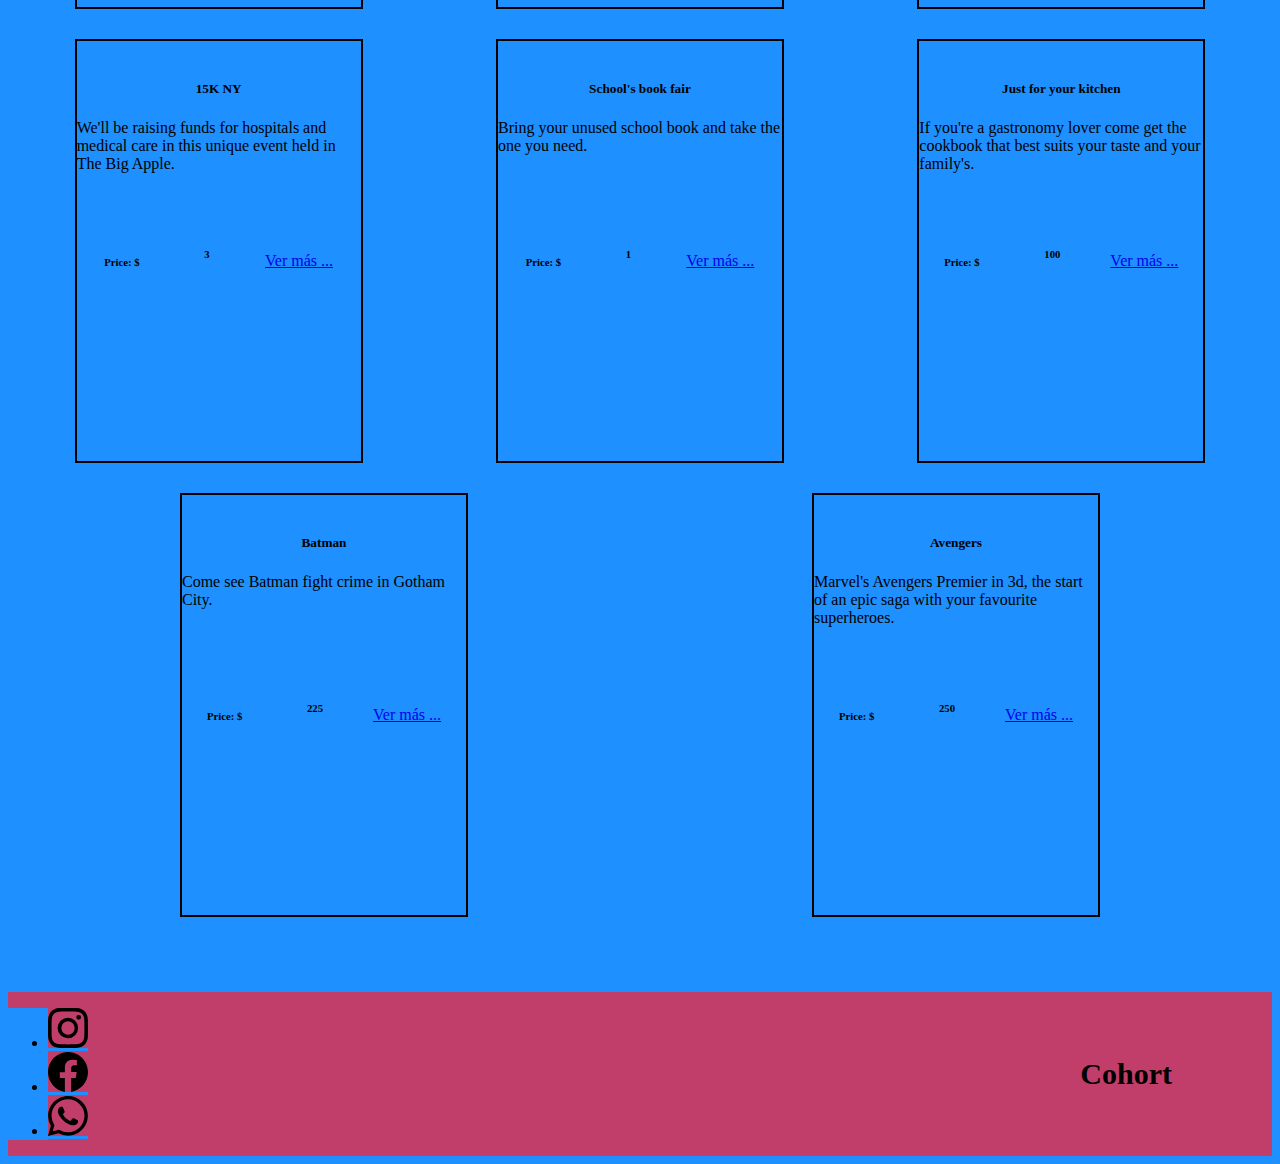
==== commit ba404616: ":green_heart: End jstask3" ====
--- a/index.html
+++ b/index.html
@@ -45,46 +45,18 @@
                 </svg></a>
         </div>
     </section>
-    <section class="medio">
-        <form class="d-flex" role="search">
-            <div class="list-category">
-                <div class="cat1">
-                    <input type="checkbox" id="category" name="cat1">
-                    <label for="cat1">Category</label>
+    <main id="container">
+        <section class="medio" id="medio">
+            <div class="filtros">
+                <div id="checks" class="checks">
                 </div>
-                <div class="cat2">
-                    <input type="checkbox" id="category" name="cat2">
-                    <label for="cat2">Category</label>
-                </div>
-                <div class="cat3">
-                    <input type="checkbox" id="category" name="cat3">
-                    <label for="cat3">Category</label>
-                </div>
-                <div class="cat4">
-                    <input type="checkbox" id="category" name="cat4">
-                    <label for="cat4">Category</label>
-                </div>
-                <div class="cat5">
-                    <input type="checkbox" id="category" name="cat5">
-                    <label for="cat5">Category</label>
-                </div>
+                <div id="search" class="search">
+                </div>  
             </div>
-            <div class="search">
-                <input class="form-control me-2" type="search" placeholder="Search " aria-label="Search">
-                <button class="btn btn-pink" type="submit">
-                    <svg xmlns="http://www.w3.org/2000/svg" width="16" height="16" fill="currentColor"
-                        class="bi bi-search" viewBox="0 0 16 16">
-                        <path
-                            d="M11.742 10.344a6.5 6.5 0 1 0-1.397 1.398h-.001c.03.04.062.078.098.115l3.85 3.85a1 1 0 0 0 1.415-1.414l-3.85-3.85a1.007 1.007 0 0 0-.115-.1zM12 6.5a5.5 5.5 0 1 1-11 0 5.5 5.5 0 0 1 11 0z" />
-                    </svg>
-                </button>
+            <div id="contenedor" class="card-list">                
             </div>
-        </form>
-        <div class="card-list">
-            <div class="card" id="cardsHome">
-            </div>
-        </div>
-    </section>
+        </section>
+    </main>
     <footer>
         <div class="lista-redes">
             <ul class="list-group list-group-horizontal">
@@ -118,15 +90,17 @@
             </ul>
             <h4>Cohort</h4>
         </div>
+    </footer>
+</body>
 
-
-    </footer>
-    <script src="./script/data.js"></script>
-    <script src="./script/index.js"></script>
-    <script src="./script/detail.js"></script>
-    <script src="https://cdn.jsdelivr.net/npm/bootstrap@5.3.0-alpha1/dist/js/bootstrap.bundle.min.js"
+<script src="https://cdn.jsdelivr.net/npm/bootstrap@5.3.0-alpha1/dist/js/bootstrap.bundle.min.js"
         integrity="sha384-w76AqPfDkMBDXo30jS1Sgez6pr3x5MlQ1ZAGC+nuZB+EYdgRZgiwxhTBTkF7CXvN"
         crossorigin="anonymous"></script>
-</body>
+<script src="./script/data.js"></script>
+<script src="./script/index.js"></script>
+<script src="./script/detail.js"></script>
+<script src="./script/filter.js"></script>
+<!--api-->
+<!--<script src="https://mindhub-xj03.onrender.com/api/amazing"></script>-->
 
 </html>--- a/style.css
+++ b/style.css
@@ -65,29 +65,50 @@
 }
 
 .form-control {
-    width: 300px;
+    width: 400px;
+    margin-top: 10px;
     background-color: dodgerblue;
-    border: 2px solid #c23e6a;
-    color: #c23e6a;
-}
-
-.list-category {
-    width: 500px;
-    display: flex;
-    justify-content: space-around;
-}
-
-.search {
-    display: flex;
-    flex-direction: row;
-}
-
+    border: 3px solid #c23e6a;;
+    color:#c23e6a;;
+}
+.checks{
+    display: flex;
+    flex-direction: row;
+    flex-wrap: wrap;
+    align-content: center;
+    justify-content: space-evenly;
+    align-items: center;
+}
+
+fieldset{
+    display: flex;
+    flex-wrap: wrap;
+    flex-direction: row;
+    margin-top: 20px;
+    margin-left: 30px;
+    margin-right: 20px;
+}
+
+.class_checks{
+    margin-left: 10px;
+}
+input#id_busqueda{
+    margin-right: 30px;
+}
 .btn-pink {
     color: #c23e6a;
     border: 2px solid #c23e6a;
     font-weight: bold;
 }
 
+.card-list {
+    display: flex;
+    flex-direction: row;
+    flex-wrap: wrap;
+    align-content: center;
+    justify-content: space-around;
+    align-items: center;
+}
 .card-img-top {
     box-shadow: inset -10px -10px 0 rgb(51, 50, 50);
     border-radius: 5px;
@@ -101,11 +122,11 @@
     flex-direction: row;
     justify-content: space-around;
     background-color: dodgerblue;
-  
 }
 
 .csmall {
-    height: 410px; 
+    width: 300px;
+    height: 420px; 
     border: 2px solid black;
 }
 .card-title {
@@ -113,7 +134,7 @@
     justify-content: center;
 }
 .card-body {
-    height: 140px;
+    height: 150px;
 }
 .card-footer {
     background-color: dodgerblue;
@@ -140,15 +161,7 @@
 
 
 /*details*/
-.hcard {
-    height: 520px;
-    display: flex;
-    flex-direction: row;
-    flex-wrap: wrap;
-    align-content: center;
-    justify-content: center;
-    align-items: center;
-}
+
 .c-home {
     height: 520px;
     display: flex;
@@ -202,14 +215,15 @@
     margin-left: 100px;
 }
 
-/*fin c-home*/
+/*fin details*/
 
 
 footer {
     width: 100%;
-    height: 60px;
     bottom: 0;
-    position: fixed;
+    position: static;
+    display: block;
+
     
 }
 
@@ -357,6 +371,18 @@
     .tstats {
         width: 320px;
     }
+
+    /*details*/
+    .c-home {
+        height: 800px;
+    }
+    .imagendiv {
+        width: 320px;
+    }
+    .img-home {
+        width: 310px;
+    }
+    
 }
 
 @media (min-width: 425px) and (max-width: 575.98px) {
@@ -388,6 +414,17 @@
     .tstats {
         width: 420px;
     }
+
+     /*details*/
+     .c-home {
+        height: 800px;
+    }
+    .imagendiv {
+        width: 425px;
+    }
+    .img-home {
+        width: 410px;
+    }
 }
 
 @media (min-width: 576px) and (max-width: 639.98px) {
@@ -413,9 +450,14 @@
     .tstats {
         width: 570px;
     }
-}
-
-@media (min-width: 640px) and (max-width: 991.98px) {
+    
+    /*details*/
+    .c-home {
+        height: 800px;
+    }
+}
+
+@media (min-width: 640px) and (max-width: 767.98px) {
     .navbar>.container-fluid {
         height: 100px;
         display: flex;
@@ -436,11 +478,49 @@
     .tstats {
         width: 640px;
     }
+
+    /*details*/
+    .c-home {
+        height: 800px;
+    }
+}
+
+@media (min-width: 768px) and (max-width: 991.98px) {
+    .navbar>.container-fluid {
+        height: 100px;
+        display: flex;
+        flex-direction: column;
+        justify-content: center;
+        align-items: center;
+    }
+
+    .lista {
+        height: 40px;
+    }
+
+    .list-category {
+        flex-direction: row;
+        flex-wrap: wrap;
+    }
+
+    .tstats {
+        width: 750px;
+    }
+    
+    /*details*/
+    .c-home {
+        height: 800px;
+    }
 }
 
 @media (min-width: 992px) and (max-width: 1199.98px) {
     .tstats {
         width: 990px;
+    }
+
+    /*details*/
+    .c-home {
+        height: 800px;
     }
 }
 
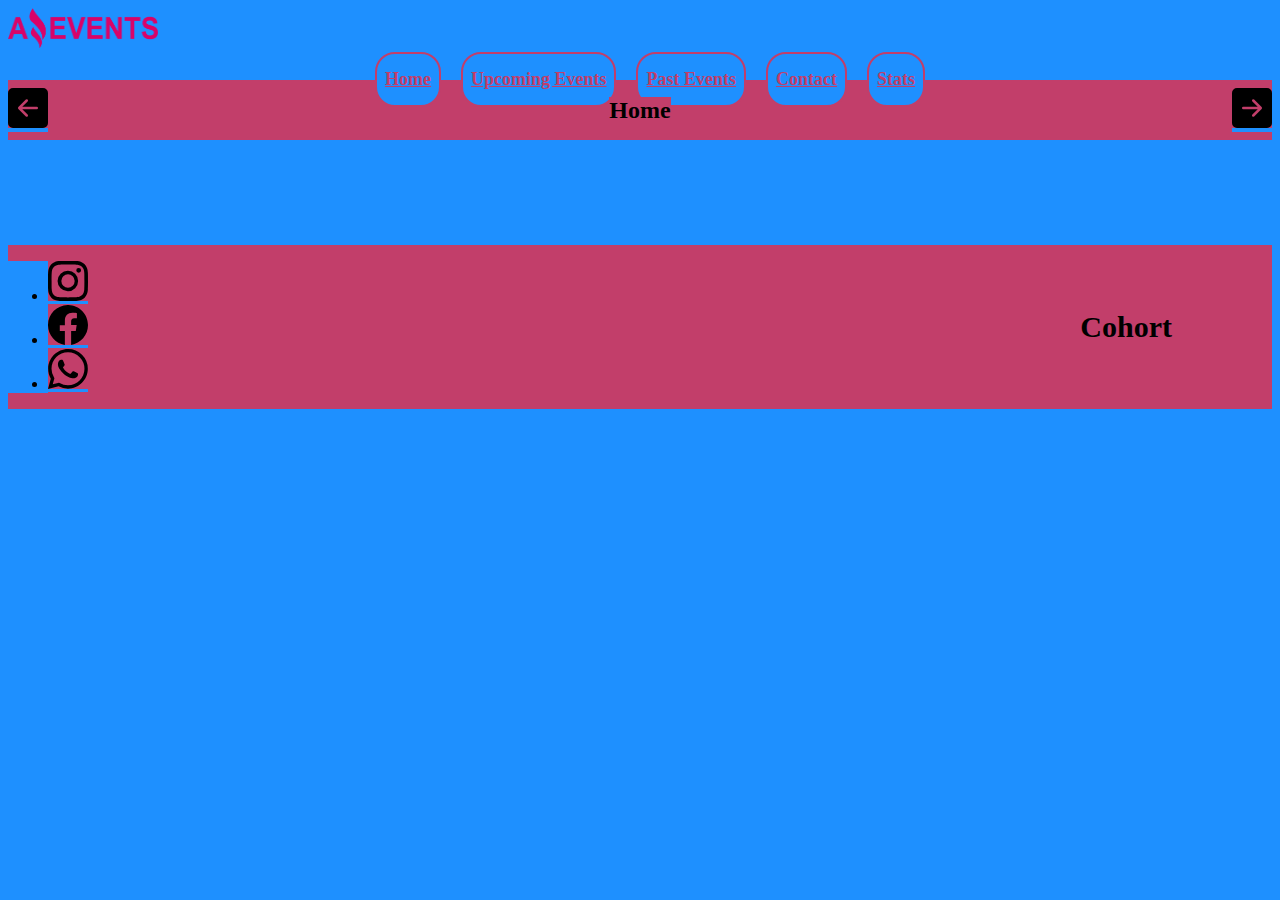
==== commit 95705dcd: ":boom::hammer_and_pick:End task4" ====
--- a/index.html
+++ b/index.html
@@ -96,11 +96,9 @@
 <script src="https://cdn.jsdelivr.net/npm/bootstrap@5.3.0-alpha1/dist/js/bootstrap.bundle.min.js"
         integrity="sha384-w76AqPfDkMBDXo30jS1Sgez6pr3x5MlQ1ZAGC+nuZB+EYdgRZgiwxhTBTkF7CXvN"
         crossorigin="anonymous"></script>
-<script src="./script/data.js"></script>
+
 <script src="./script/index.js"></script>
 <script src="./script/detail.js"></script>
 <script src="./script/filter.js"></script>
-<!--api-->
-<!--<script src="https://mindhub-xj03.onrender.com/api/amazing"></script>-->
 
 </html>--- a/style.css
+++ b/style.css
@@ -80,6 +80,12 @@
     align-items: center;
 }
 
+.events{
+    width: 65%;
+}
+
+
+
 fieldset{
     display: flex;
     flex-wrap: wrap;
@@ -110,9 +116,10 @@
     align-items: center;
 }
 .card-img-top {
-    box-shadow: inset -10px -10px 0 rgb(51, 50, 50);
+    box-shadow: inset -10px -10px 0 rgb(184, 84, 145);
     border-radius: 5px;
     height: 200px;
+    border-bottom: 4px solid #c23e6a;
 }
 
 .card, .cardUpcoming, .cardPast {
@@ -122,16 +129,14 @@
     flex-direction: row;
     justify-content: space-around;
     background-color: dodgerblue;
-}
-
-.csmall {
-    width: 300px;
-    height: 420px; 
-    border: 2px solid black;
-}
+    border: 4px solid #c23e6a;
+}
+
 .card-title {
     display: flex;
     justify-content: center;
+    color: #c23e6a;
+    font-weight: bolder;
 }
 .card-body {
     height: 150px;
@@ -148,17 +153,30 @@
 }
 
 .mas {
-    border: 2px solid black;
-    border-radius: 5px;
-    width: 90px;
+    border: 4px solid #c23e6a;
+    color: #c23e6a;
+    width: 110px;
     text-decoration: none;
-    color: black;
-    display: flex;
-    justify-content: center;
-    align-items: center;
-}
-
-
+    font-weight: bolder;
+    display: flex;
+    justify-content: center;
+    align-items: center;
+    margin-left: 20px;
+}
+.searchp{
+    display: flex;
+    flex-direction: row;
+    flex-wrap: wrap;
+    align-content: center;
+    justify-content: flex-end;
+}
+.filtrosp {
+    width: 1350px;
+    display: flex;
+    flex-direction: row;
+    flex-wrap: wrap;
+    justify-content: space-around;
+}
 
 /*details*/
 
@@ -219,12 +237,12 @@
 
 
 footer {
-    width: 100%;
-    bottom: 0;
-    position: static;
+    width: 100%; 
+    position: relative;
     display: block;
-
-    
+    margin-bottom: 0;
+    padding-top: 15px;
+
 }
 
 .lista-redes {
@@ -262,11 +280,12 @@
     flex-wrap: wrap;
     align-content: center;
     justify-content: center;
+    height: 445px;
 }
 
 .fcontact {
     width: 500px;
-    height: 457px;
+    height: 390px;
     display: flex;
     flex-direction: column;
     flex-wrap: wrap;
@@ -301,6 +320,7 @@
     font-size: 22px;
     font-weight: bold;
     background-color: cornflowerblue;
+    color: #c23e6a;
 }
 
 .table1,
@@ -310,24 +330,28 @@
     flex-direction: column;
     flex-wrap: wrap;
     background-color: cornflowerblue;
+    
 }
 
 .t1th1,
 .t2th1,
 .t3th1 {
     width: 390px;
+    color: #c23e6a;
 }
 
 .t1th2,
 .t2th2,
 .t3th2 {
     width: 390px;
+    color: #c23e6a;
 }
 
 .t1th3,
 .t2th3,
 .t3th3 {
     width: 320px;
+    color: #c23e6a;
 }
 
 @media (min-width: 320px) and (max-width: 424.98px) {
